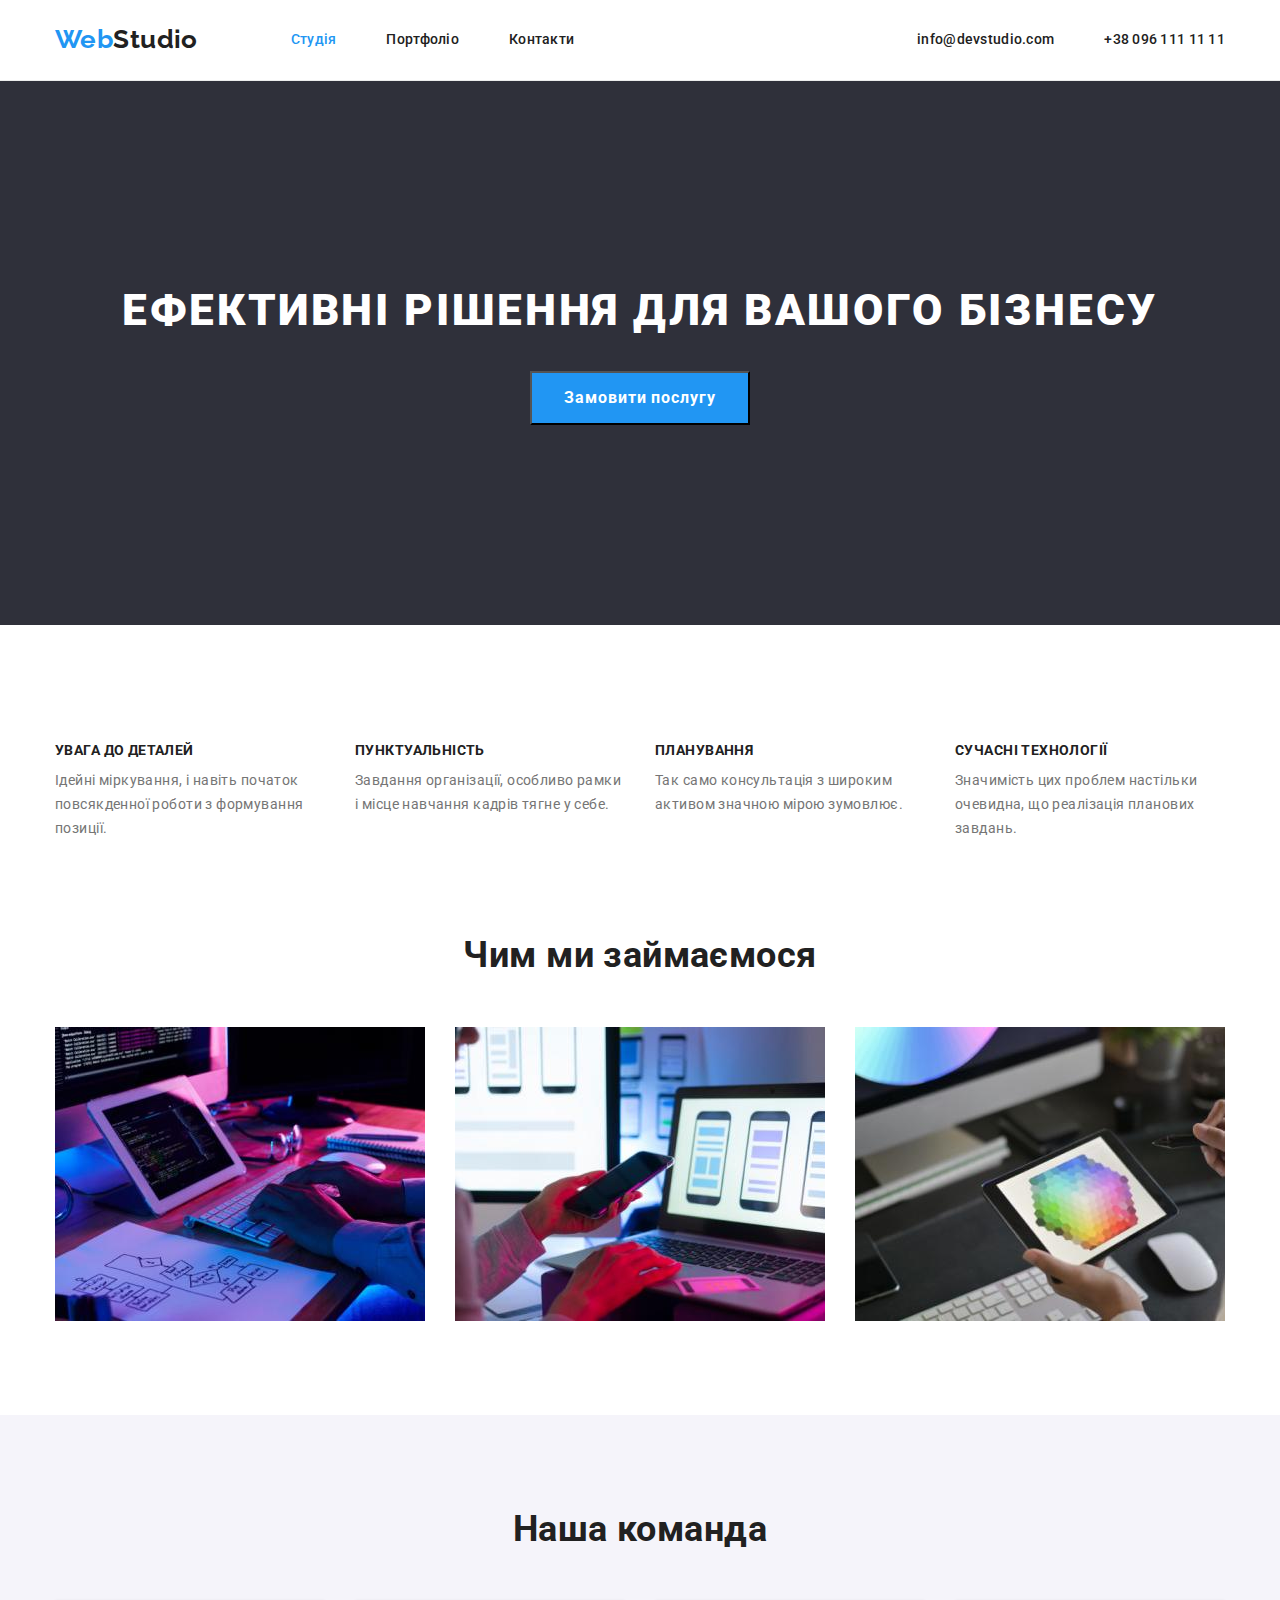
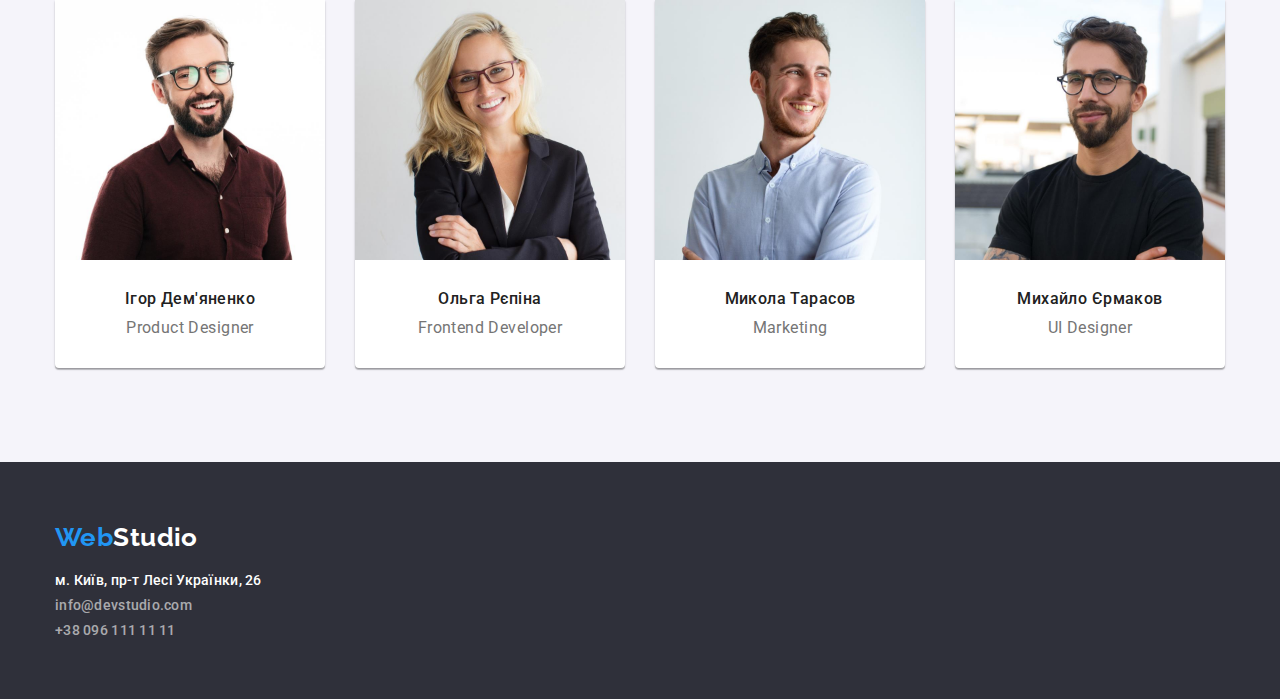
==== index.html @ 6a1b7632 "fix" ====
<!DOCTYPE html>
<html lang="uk">

<head>
	<meta charset="UTF-8" />
	<meta http-equiv="X-UA-Compatible" content="IE=edge" />
	<meta name="viewport" content="width=device-width, initial-scale=1.0" />
	<title>Студія</title>
	<!-- Подключаем шрифты -->
	<link rel="preconnect" href="https://fonts.googleapis.com" />
	<link rel="preconnect" href="https://fonts.gstatic.com" crossorigin />
	<link
		href="https://fonts.googleapis.com/css2?family=Raleway:wght@700&family=Roboto:ital,wght@0,500;0,700;0,900;1,400&display=swap"
		rel="stylesheet" />
	<!-- Подключаем нормализатор CSS -->
	<link rel="stylesheet"
		href="https://cdnjs.cloudflare.com/ajax/libs/modern-normalize/1.1.0/modern-normalize.min.css" />
	<!-- Подключаем свой CSS -->
	<link rel="stylesheet" href="./css/styles.css" />
</head>

<body>
	<header class="header">
		<!-- add navigation -->
		<!-- Вопрос по вложености Flex - работает только с ребенком, нужно подумать как сделать ! -->

		<div class="container portfolio-page">
			<div class="main-nav">
				<a href="./index.html" class="logo">Web<span class="logo-head">Studio</span></a>
				<nav class="site-nav">
					<ul class="site-nav">
						<li class="nav-item current"><a href="./index.html">Студія</a></li>
						<li class="nav-item "><a href="./porfolio.html">Портфоліо</a></li>
						<li class="nav-item"><a href="">Контакти</a></li>
					</ul>
				</nav>
				<ul class="auth-nav">
					<li class="nav-item"><a href="mailto:info@devstudio.com">info@devstudio.com</a></li>
					<li class="nav-item"><a href="tel:+380961111111">+38 096 111 11 11</a></li>
				</ul>
			</div>
		</div>
	</header>

	<!-- main start -->

	<main>

		<!-- hero -->

		<section class="hero">
			<div class="container">
				<h1 class="hero-title">Ефективні рішення для вашого бізнесу</h1>
				<button class="hero-btn" type="button">Замовити послугу</button>
			</div>
		</section>

		<!-- adv -->

		<section class="advantages section">
			<div class="container advantages">

				<h2 class="hide-text">Переваги</h2>

				<ul class="advantages-list">
					<li class="advantages-list-item">
						<h3 class="advantages-sub-title">УВАГА ДО ДЕТАЛЕЙ
						</h3>
						<p class="advantages-text">Ідейні міркування, і навіть початок повсякденної роботи з формування
							позиції.
						</p>
					</li>
					<li class="advantages-list-item">
						<h3 class="advantages-sub-title">ПУНКТУАЛЬНІСТЬ</h3>
						<p class="advantages-text">Завдання організації, особливо рамки і місце навчання кадрів тягне у
							себе.
						</p>
					</li>
					<li class="advantages-list-item">
						<h3 class="advantages-sub-title">ПЛАНУВАННЯ</h3>
						<p class="advantages-text">Так само консультація з широким активом значною мірою зумовлює.
						</p>
					</li>
					<li class="advantages-list-item">
						<h3 class="advantages-sub-title">СУЧАСНІ ТЕХНОЛОГІЇ
						</h3>
						<p class="advantages-text">Значимість цих проблем настільки очевидна, що реалізація планових
							завдань.
						</p>
					</li>
				</ul>

				<!-- work -->

				<h2 class="title-h2">Чим ми займаємося</h2>
				<ul class="work-list work">
					<li class="work-item"><img src="./images/img1.jpg" alt="img1" width="370"></li>
					<li class="work-item"><img src="./images/img2.jpg" alt="img2" width="370"></li>
					<li class="work-item"><img src="./images/img3.jpg" alt="img3" width="370"></li>
				</ul>
			</div>
		</section>

		<!-- team -->
		<section class="team section">
			<div class="container">
				<h2 class="title-h2 team-title">Наша команда</h2>
				<ul class="team-list">
					<li class="team-list-item">
						<img src="./images/team/igor.jpg" alt="Ігор Дем'яненко" width="270" class="team-img">
						<h3 class="team-sub-title">Ігор Дем'яненко</h3>
						<p class="team-text">Product Designer</p>
					</li>
					<li class="team-list-item">
						<img src="./images/team/olga.jpg" alt="Ольга Рєпіна" width="270" class="team-img">
						<h3 class="team-sub-title">Ольга Рєпіна</h3>
						<p class="team-text">Frontend Developer</p>
					</li>
					<li class="team-list-item">
						<img src="./images/team/nikola.jpg" alt="Микола Тарасов" width="270" class="team-img">
						<h3 class="team-sub-title">Микола Тарасов</h3>
						<p class="team-text">Marketing</p>
					</li>
					<li class="team-list-item">
						<img src="./images/team/mihail.jpg" alt="Михайло Єрмаков" width="270" class="team-img">
						<h3 class="team-sub-title">Михайло Єрмаков</h3>
						<p class="team-text">UI Designer</p>
					</li>
				</ul>
			</div>
		</section>

	</main>

	<!-- footer -->

	<footer class="footer">
		<div class="container">
			<a href="" class="logo-footer-start">Web<span class="logo-footer-end">Studio</span></a>
			<address class="font-style">
				<ul>
					<li class="adress-color item-footer">м. Київ, пр-т Лесі Українки, 26</li>
					<li class="item-footer"><a href="mailto:info@devstudio.com">info@devstudio.com</a>

					</li>
					<li class="item-footer"><a href="tel:+380961111111">+38 096 111 11 11</a></li>
				</ul>
			</address>
		</div>
	</footer>






</body>
---- css/styles.css ----
/* custom properties */
:root {
  --primary-text-color: #212121;
  --secondary-text-color: #757575;
  --activation-color: #2196f3;
  --white-text-color: #ffffff;
  --secondary-background-color: #f5f4fa;
  --footer-color-bg: #2f303a;
  --block-spacing: 94px;
}
/* utilities */
ul {
  list-style: none;
}
h1,
h2,
h3,
ul,
p {
  padding: 0;
  margin: 0;
}
a {
  text-decoration: none;
  color: currentColor;
}
img {
  display: block;
}
.hide-text {
  visibility: hidden;
}
/* page */
body {
  color: var(--primary-text-color);
  background-color: rgba(255, 255, 255, 1);
  font-family: Roboto, sans-serif;
  font-size: 14px;
  font-style: normal;
  letter-spacing: 0.03em;
}

/* container */
.header {
  border-bottom: 1px solid #ececec;
}
.section {
  padding-top: 94px;
  padding-bottom: 94px;
}
.container {
  width: 1200px;
  margin-left: auto;
  margin-right: auto;
  padding-left: 15px;
  padding-right: 15px;
}
/* main navi */
.main-nav {
  display: flex;
}
/* logo */
.logo {
  display: block;
  color: var(--activation-color);
  text-decoration: none;
  font-family: "Raleway";
  font-weight: 700;
  font-size: 26px;
  line-height: 1.19;

  padding-top: 24px;
  margin-right: 93px;
}

.logo-head {
  color: rgba(33, 33, 33, 1);
}
.nav-item {
  color: var(--primary-text-color);
  font-weight: 500;
  font-size: 14px;
  line-height: 1.14;
  letter-spacing: 0.02em;

  padding-top: 32px;
  padding-bottom: 32px;
}

.nav-item:hover,
.nav-item:focus {
  color: var(--activation-color);
}
.current {
  color: var(--activation-color);
}

.site-nav {
  display: flex;
  margin-right: auto;
  gap: 50px;
}
/* auth-nav */
.auth-nav {
  display: flex;
  gap: 50px;
}

/* hero */

.hero {
  text-align: center;
  background-color: #2f303a;
  /*  */
  padding-top: 200px;
  padding-bottom: 200px;
}

.hero-title {
  color: var(--white-text-color);
  font-weight: 900;
  font-size: 44px;
  line-height: 1.36;
  letter-spacing: 0.06em;
  text-transform: uppercase;

  /* width: 696px; */
  /* при указании ширины, текст уезжает, хотя к нему
  применен text-aligin родителя */

  margin-bottom: 30px;
}
.hero-btn {
  display: flex;
  color: var(--white-text-color);
  background-color: var(--activation-color);
  cursor: pointer;
  font-weight: 700;
  font-size: 16px;
  line-height: 1.87;
  letter-spacing: 0.06em;
  text-align: center;

  align-items: center;
  margin-left: auto;
  margin-right: auto;

  padding: 10px 32px;
  min-width: 216px;
}
/* advantages */

.advantages-list {
  display: flex;
  gap: 30px;

  margin-bottom: 94px;
}

.advantages-list-item {
  min-width: 270px;
  height: 98px;
}

.advantages-sub-title {
  font-weight: 700;
  font-size: 14px;
  line-height: 1.14;
  text-transform: uppercase;
  margin-bottom: 10px;
}
/* adv-text пропадает контент ???? */
.advantages-text {
  color: var(--secondary-text-color);
  line-height: 1.71;
}
/* work */
.work {
  text-align: center;
}

.title-h2 {
  font-weight: 700;
  font-size: 36px;
  line-height: 1.16;
  text-align: center;

  margin-bottom: 50px;
}
.work-list {
  display: flex;
  gap: 30px;
}

/* team */
.team {
  text-align: center;
  background-color: var(--secondary-background-color);
}

.team-list {
  display: flex;
  gap: 30px;
}
.team-list-item {
  width: 270px;
  height: 368px;

  background: #ffffff;

  box-shadow: 0px 1px 3px rgba(0, 0, 0, 0.12), 0px 1px 1px rgba(0, 0, 0, 0.14),
    0px 2px 1px rgba(0, 0, 0, 0.2);
  border-radius: 0px 0px 4px 4px;
}
.team-img {
  margin-bottom: 30px;
}
.team-sub-title {
  font-weight: 500;
  font-size: 16px;
  line-height: 1.16;

  margin-bottom: 10px;
}

.team-text {
  color: var(--secondary-text-color);
  font-size: 16px;
  font-weight: 400;
  line-height: 1.16;
}

/* footer */
.footer {
  background-color: #2f303a;
}
.font-style {
  font-style: normal;
}

/* logo */
.logo-footer-start {
  display: block;
  color: var(--activation-color);
  text-decoration: none;
  font-family: "Raleway";
  font-weight: 700;
  font-size: 26px;
  line-height: 1.19;

  padding-top: 60px;
  margin-bottom: 20px;
}

.logo-footer-end {
  color: rgba(255, 255, 255, 1);
}

.item-footer {
  display: block;

  color: rgba(255, 255, 255, 0.6);
  font-weight: 500;
  font-size: 14px;
  line-height: 1.14;
  letter-spacing: 0.02em;

  margin-top: 9px;
  margin-bottom: 9px;

  /* Или использовать padding ??? */
}

.item-footer:focus,
.item-footer:hover {
  color: var(--activation-color);
}
.adress-color {
  color: var(--white-text-color);
}

.item-footer:last-child {
  padding-bottom: 60px;
  margin-bottom: 0;
}

/* Portfolio */

.filter-list {
  display: flex;
  justify-content: center;

  margin-bottom: 34px;
}

.filter-list .button {
  cursor: pointer;
  font-weight: 500;
  font-size: 16px;
  line-height: 1.62;
  text-align: center;

  padding: 6px 22px;
}

.filter-list .button:hover,
.filter-list .button:focus {
  color: var(--white-text-color);
  background-color: var(--activation-color);
}
/* cards */

.cards {
  display: flex;
  flex-wrap: wrap;
  gap: 30px;
}

.cards-border {
  background: #ffffff;
  border: 1px solid #eeeeee;
}

.card-item-title {
  font-weight: 700;
  font-size: 18px;
  line-height: 2;
  letter-spacing: 0.06em;

  margin-top: 20px;
  margin-bottom: 4px;
}
.card-item-text {
  color: var(--secondary-text-color);
  font-size: 16px;
  line-height: 1.88;
}
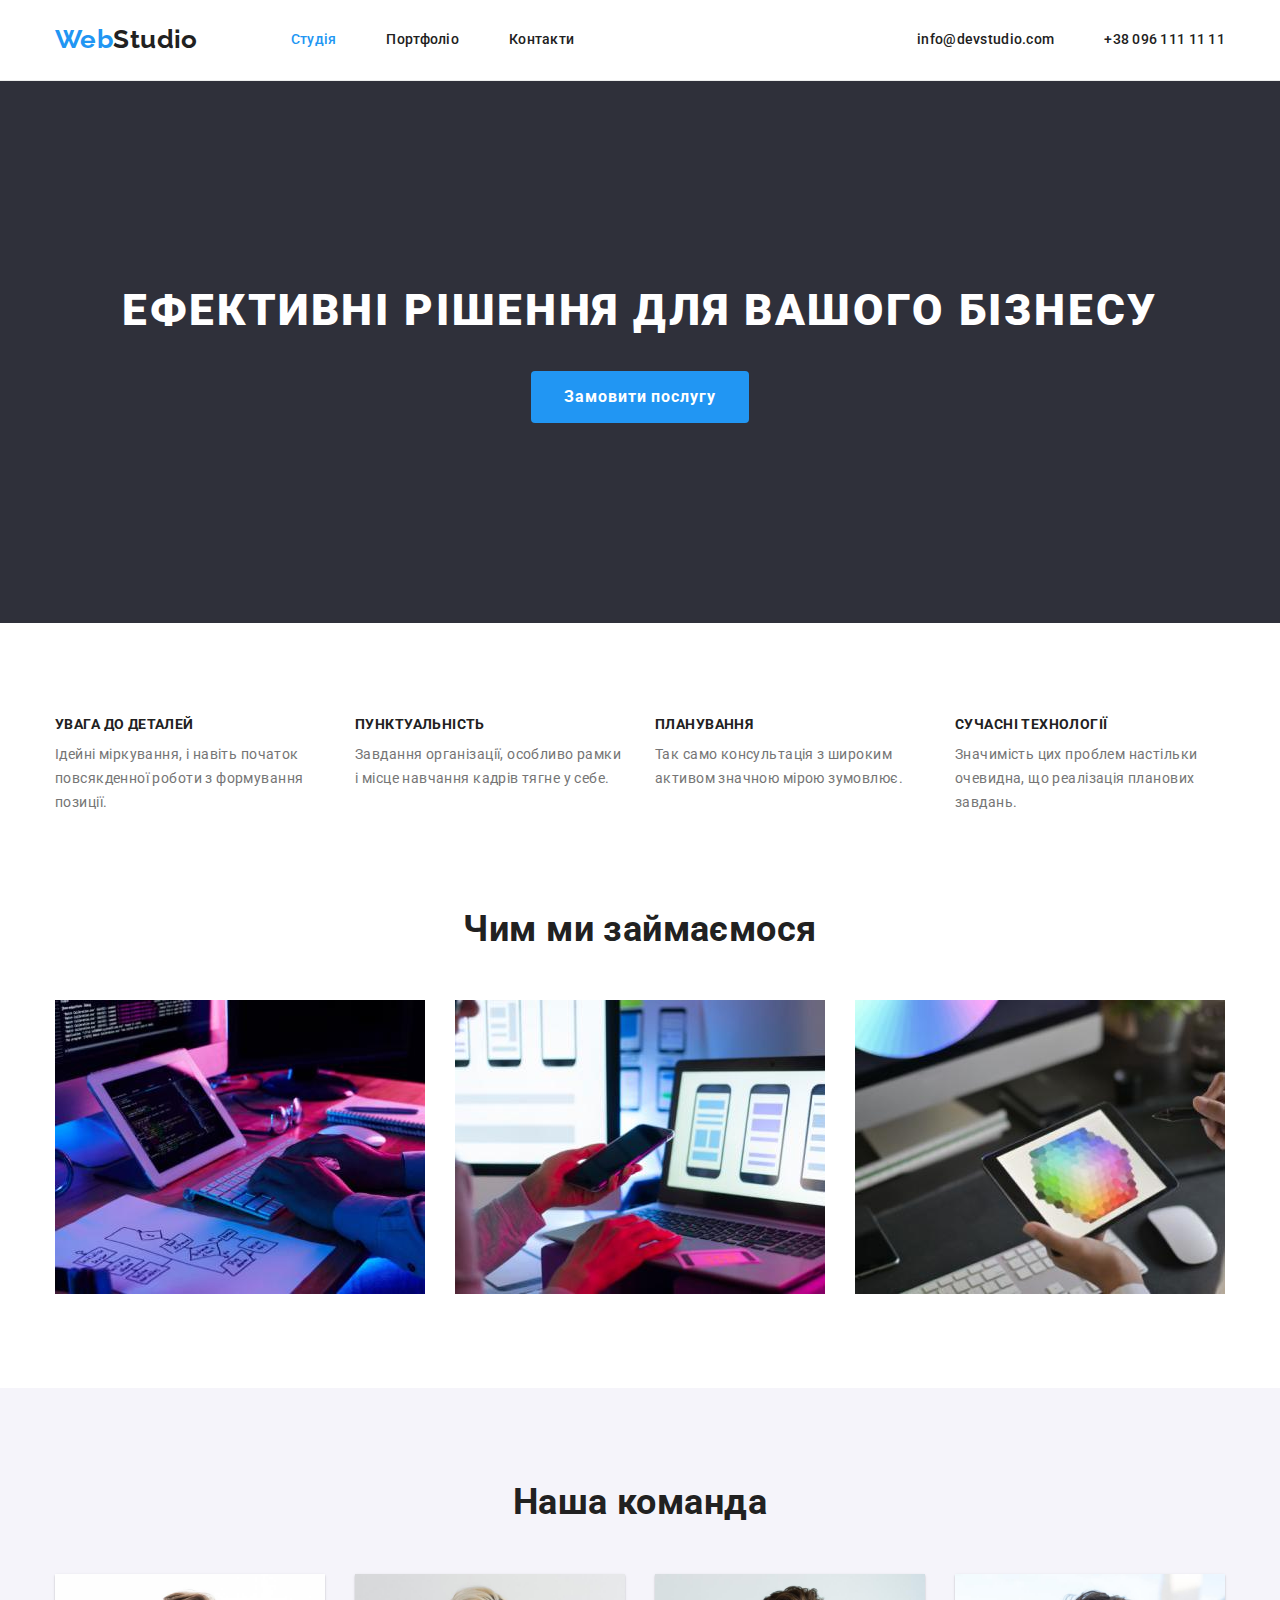
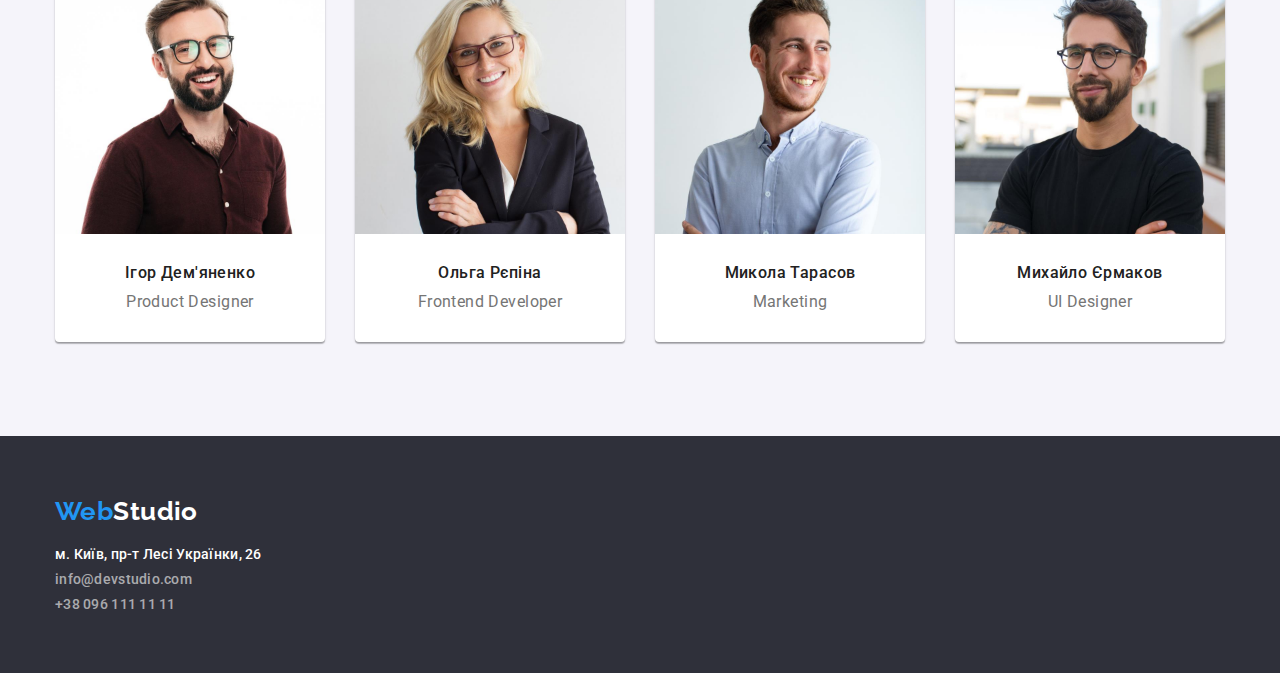
==== commit 2a077c87: "fix" ====
--- a/index.html
+++ b/index.html
@@ -22,12 +22,12 @@
 <body>
 	<header class="header">
 		<!-- add navigation -->
-		<!-- Вопрос по вложености Flex - работает только с ребенком, нужно подумать как сделать ! -->
 
-		<div class="container portfolio-page">
+
+		<div class="container">
 			<div class="main-nav">
 				<a href="./index.html" class="logo">Web<span class="logo-head">Studio</span></a>
-				<nav class="site-nav">
+				<nav>
 					<ul class="site-nav">
 						<li class="nav-item current"><a href="./index.html">Студія</a></li>
 						<li class="nav-item "><a href="./porfolio.html">Портфоліо</a></li>
@@ -47,9 +47,12 @@
 	<main>
 
 		<!-- hero -->
-
+		<!-- width: 696px; 
+				 при указании ширины, текст уезжает, хотя к нему
+				применен text-aligin родителя  -->
 		<section class="hero">
 			<div class="container">
+
 				<h1 class="hero-title">Ефективні рішення для вашого бізнесу</h1>
 				<button class="hero-btn" type="button">Замовити послугу</button>
 			</div>
--- a/css/styles.css
+++ b/css/styles.css
@@ -26,10 +26,22 @@
 }
 img {
   display: block;
+  max-width: 100%;
+  height: auto;
 }
 .hide-text {
-  visibility: hidden;
-}
+  position: absolute;
+  width: 1px;
+  height: 1px;
+  margin: -1px;
+  border: 0;
+  padding: 0;
+  white-space: nowrap;
+  clip-path: inset(100%);
+  clip: rect(0 0 0 0);
+  overflow: hidden;
+}
+
 /* page */
 body {
   color: var(--primary-text-color);
@@ -94,10 +106,12 @@
 .current {
   color: var(--activation-color);
 }
-
+.main-nav nav {
+  margin-right: auto;
+}
 .site-nav {
   display: flex;
-  margin-right: auto;
+
   gap: 50px;
 }
 /* auth-nav */
@@ -139,14 +153,17 @@
   font-size: 16px;
   line-height: 1.87;
   letter-spacing: 0.06em;
-  text-align: center;
-
-  align-items: center;
+
   margin-left: auto;
   margin-right: auto;
 
   padding: 10px 32px;
   min-width: 216px;
+
+  border: 1px solid transparent;
+  border-radius: 4px;
+
+  /* box-shadow: 0px 4px 4px rgba(0, 0, 0, 0.15); */
 }
 /* advantages */
 
@@ -228,6 +245,7 @@
   font-size: 16px;
   font-weight: 400;
   line-height: 1.16;
+  padding-bottom: 30px;
 }
 
 /* footer */
@@ -298,9 +316,15 @@
   font-weight: 500;
   font-size: 16px;
   line-height: 1.62;
-  text-align: center;
+  border: 1px solid transparent;
+  background: #f5f4fa;
+  border-radius: 4px;
 
   padding: 6px 22px;
+}
+
+.filter-list li:not(:last-child) {
+  margin-right: 8px;
 }
 
 .filter-list .button:hover,
@@ -319,6 +343,11 @@
 .cards-border {
   background: #ffffff;
   border: 1px solid #eeeeee;
+
+  padding-top: 20px;
+  padding-right: 24px;
+  padding-bottom: 20px;
+  padding-left: 24px;
 }
 
 .card-item-title {
@@ -327,7 +356,6 @@
   line-height: 2;
   letter-spacing: 0.06em;
 
-  margin-top: 20px;
   margin-bottom: 4px;
 }
 .card-item-text {
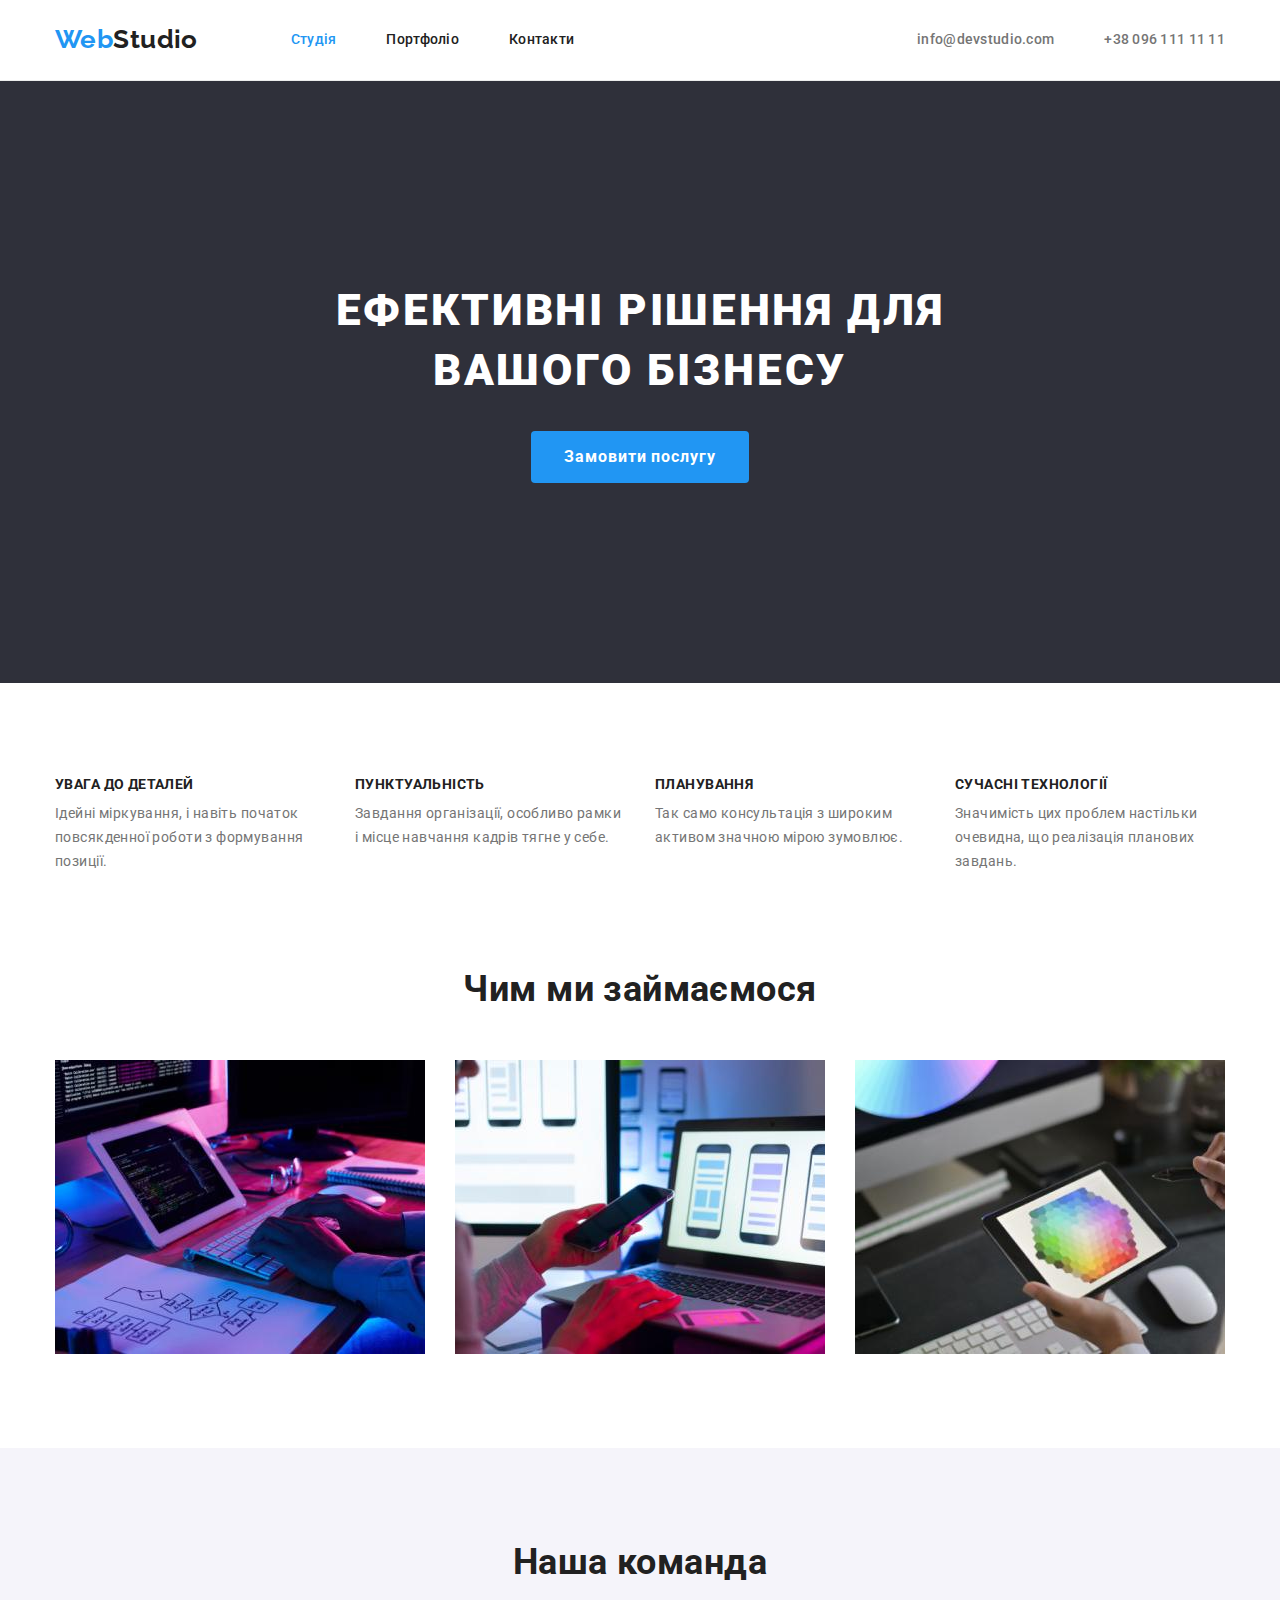
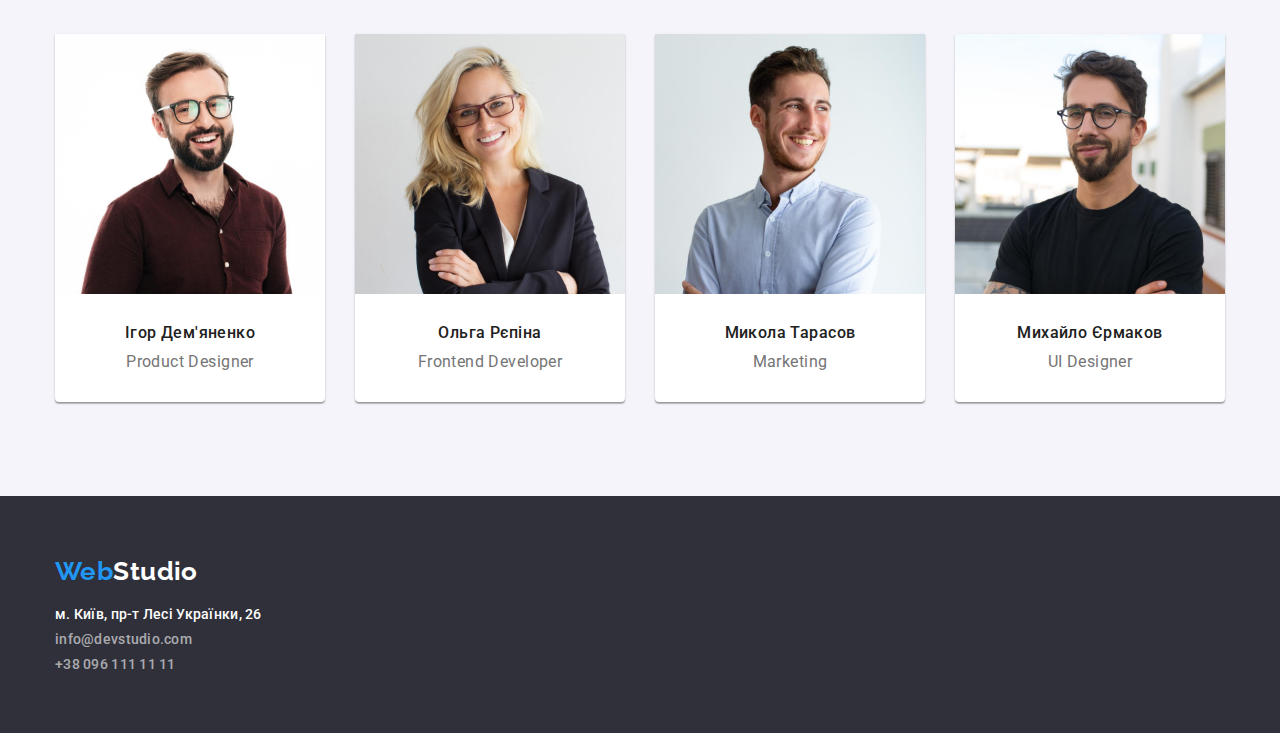
==== commit e0a4db6f: "fix after mentor" ====
--- a/index.html
+++ b/index.html
@@ -7,11 +7,11 @@
 	<meta name="viewport" content="width=device-width, initial-scale=1.0" />
 	<title>Студія</title>
 	<!-- Подключаем шрифты -->
-	<link rel="preconnect" href="https://fonts.googleapis.com" />
-	<link rel="preconnect" href="https://fonts.gstatic.com" crossorigin />
+	<link rel="preconnect" href="https://fonts.googleapis.com">
+	<link rel="preconnect" href="https://fonts.gstatic.com" crossorigin>
 	<link
-		href="https://fonts.googleapis.com/css2?family=Raleway:wght@700&family=Roboto:ital,wght@0,500;0,700;0,900;1,400&display=swap"
-		rel="stylesheet" />
+		href="https://fonts.googleapis.com/css2?family=Raleway:wght@700&family=Roboto:wght@400;500;700;900&display=swap"
+		rel="stylesheet">
 	<!-- Подключаем нормализатор CSS -->
 	<link rel="stylesheet"
 		href="https://cdnjs.cloudflare.com/ajax/libs/modern-normalize/1.1.0/modern-normalize.min.css" />
@@ -35,8 +35,8 @@
 					</ul>
 				</nav>
 				<ul class="auth-nav">
-					<li class="nav-item"><a href="mailto:info@devstudio.com">info@devstudio.com</a></li>
-					<li class="nav-item"><a href="tel:+380961111111">+38 096 111 11 11</a></li>
+					<li class="auth-contact"><a href="mailto:info@devstudio.com">info@devstudio.com</a></li>
+					<li class="auth-contact"><a href="tel:+380961111111">+38 096 111 11 11</a></li>
 				</ul>
 			</div>
 		</div>
@@ -47,9 +47,7 @@
 	<main>
 
 		<!-- hero -->
-		<!-- width: 696px; 
-				 при указании ширины, текст уезжает, хотя к нему
-				применен text-aligin родителя  -->
+
 		<section class="hero">
 			<div class="container">
 
@@ -92,8 +90,13 @@
 						</p>
 					</li>
 				</ul>
+			</div>
+		</section>
 
-				<!-- work -->
+
+		<!-- work -->
+		<section class="section work">
+			<div class="container ">
 
 				<h2 class="title-h2">Чим ми займаємося</h2>
 				<ul class="work-list work">
--- a/css/styles.css
+++ b/css/styles.css
@@ -119,6 +119,16 @@
   display: flex;
   gap: 50px;
 }
+.auth-contact {
+  color: var(--secondary-text-color);
+  font-weight: 500;
+  font-size: 14px;
+  line-height: 1.14;
+  letter-spacing: 0.02em;
+
+  padding-top: 32px;
+  padding-bottom: 32px;
+}
 
 /* hero */
 
@@ -138,9 +148,9 @@
   letter-spacing: 0.06em;
   text-transform: uppercase;
 
-  /* width: 696px; */
-  /* при указании ширины, текст уезжает, хотя к нему
-  применен text-aligin родителя */
+  width: 696px;
+  margin-left: auto;
+  margin-right: auto;
 
   margin-bottom: 30px;
 }
@@ -170,8 +180,6 @@
 .advantages-list {
   display: flex;
   gap: 30px;
-
-  margin-bottom: 94px;
 }
 
 .advantages-list-item {
@@ -190,10 +198,11 @@
 .advantages-text {
   color: var(--secondary-text-color);
   line-height: 1.71;
+  font-weight: normal;
 }
 /* work */
-.work {
-  text-align: center;
+.section.work {
+  padding-top: 0;
 }
 
 .title-h2 {
@@ -243,14 +252,17 @@
 .team-text {
   color: var(--secondary-text-color);
   font-size: 16px;
-  font-weight: 400;
+  font-weight: normal;
   line-height: 1.16;
-  padding-bottom: 30px;
+
+  margin-bottom: 30px;
 }
 
 /* footer */
 .footer {
   background-color: #2f303a;
+  padding-top: 60px;
+  padding-bottom: 60px;
 }
 .font-style {
   font-style: normal;
@@ -266,7 +278,6 @@
   font-size: 26px;
   line-height: 1.19;
 
-  padding-top: 60px;
   margin-bottom: 20px;
 }
 
@@ -283,7 +294,6 @@
   line-height: 1.14;
   letter-spacing: 0.02em;
 
-  margin-top: 9px;
   margin-bottom: 9px;
 
   /* Или использовать padding ??? */
@@ -298,7 +308,6 @@
 }
 
 .item-footer:last-child {
-  padding-bottom: 60px;
   margin-bottom: 0;
 }
 
@@ -308,7 +317,8 @@
   display: flex;
   justify-content: center;
 
-  margin-bottom: 34px;
+  margin-bottom: 50px;
+  /* margin-bottom: 34px; */
 }
 
 .filter-list .button {
@@ -344,7 +354,6 @@
   background: #ffffff;
   border: 1px solid #eeeeee;
 
-  padding-top: 20px;
   padding-right: 24px;
   padding-bottom: 20px;
   padding-left: 24px;
@@ -362,4 +371,5 @@
   color: var(--secondary-text-color);
   font-size: 16px;
   line-height: 1.88;
-}
+  font-weight: normal;
+}
